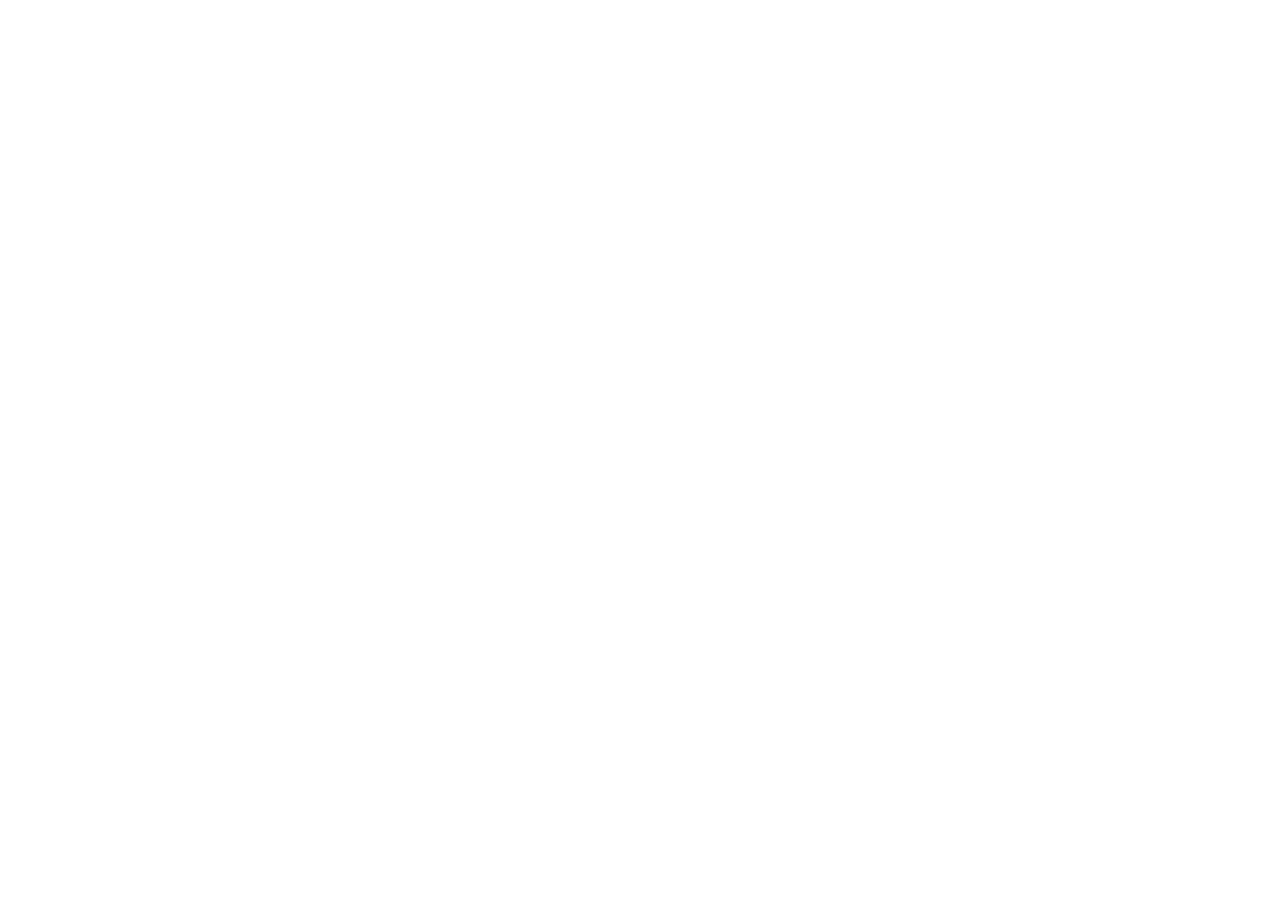
==== index.html @ 720e263d "clone" ====
<!DOCTYPE html>
    <html lang="en">
    <head>
        <meta charset="UTF-8">
        <meta name="viewport" content="width=device-width, initial-scale=1.0">

        <!--==================== UNICONS ====================-->
        
        
        <!--==================== SWIPER CSS ====================-->
        <link rel="stylesheet" href="">
        
        <!--==================== CSS ====================-->
        <link rel="stylesheet" href="">

        <title>Responsive Portfolio Website</title>
    </head>
    <body>
        <!--==================== HEADER ====================-->
        <header class="header" id="header">
            
        </header>

        <!--==================== MAIN ====================-->
        <main class="main">
            <!--==================== HOME ====================-->
            <section class="home section" id="home">
                
            </section>

            <!--==================== ABOUT ====================-->
            <section class="about section" id="about">

        
            </section>

            <!--==================== SKILLS ====================-->
            <section class="skills section" id="skills">


            </section>

            <!--==================== QUALIFICATION ====================-->
            <section class="qualification section">


            </section>

            <!--==================== SERVICES ====================-->
            <section class="services section" id="services">
                

            </section>

            <!--==================== PORTFOLIO ====================-->
            <section class="portfolio section" id="portfolio">
                

            </section>

            <!--==================== PROJECT IN MIND ====================-->
            <section class="project section">


            </section>

            <!--==================== TESTIMONIAL ====================-->
            <section class="testimonial section">
                

            </section>

            <!--==================== CONTACT ME ====================-->
            <section class="contact section" id="contact">


            </section>
        </main>

        <!--==================== FOOTER ====================-->
        <footer class="footer">

            
        </footer>
        
        <!--==================== SCROLL TOP ====================-->
        

        <!--==================== SWIPER JS ====================-->
        <script src=""></script>

        <!--==================== MAIN JS ====================-->
        <script src=""></script>
    </body>
</html>
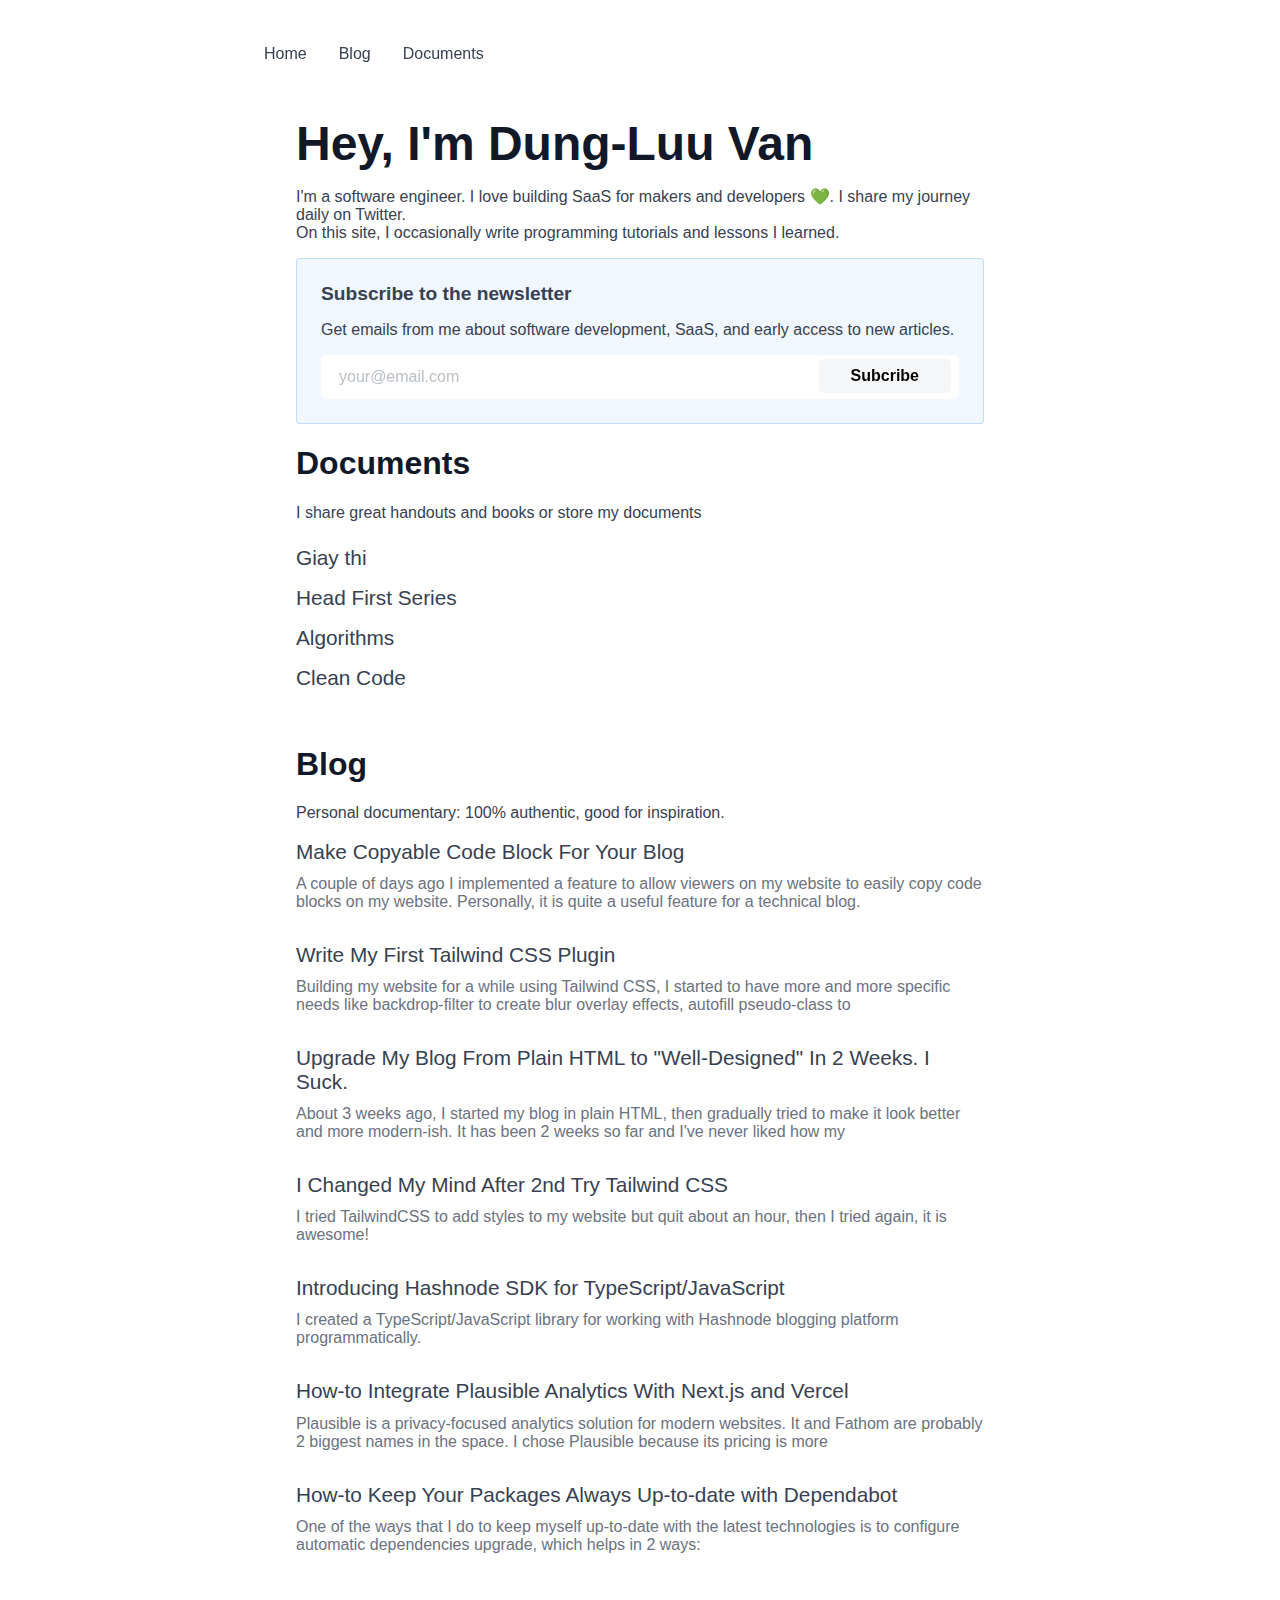
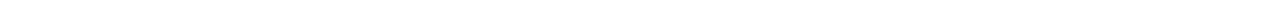
==== commit b19bbd30: "fs" ====
--- a/index.html
+++ b/index.html
@@ -1,95 +1,152 @@
 <!DOCTYPE html>
-    <html lang="en">
+<html>
     <head>
-        <meta charset="UTF-8">
-        <meta name="viewport" content="width=device-width, initial-scale=1.0">
-
-        <!--==================== UNICONS ====================-->
-        
-        
-        <!--==================== SWIPER CSS ====================-->
-        <link rel="stylesheet" href="">
-        
-        <!--==================== CSS ====================-->
-        <link rel="stylesheet" href="">
-
-        <title>Responsive Portfolio Website</title>
+        <title>Dung-Luu Van</title>
+        <link rel="stylesheet" href="style.css">
     </head>
     <body>
-        <!--==================== HEADER ====================-->
-        <header class="header" id="header">
-            
-        </header>
-
-        <!--==================== MAIN ====================-->
-        <main class="main">
-            <!--==================== HOME ====================-->
-            <section class="home section" id="home">
-                
+        <nav>
+            <div class="menu-item active">
+                <a href="#">
+                    <span class="">Home</span>
+                </a>
+            </div>
+            <div class="menu-item">
+                <a href="#">
+                    <span class="">Blog</span>
+                </a>
+            </div>
+            <div class="menu-item">
+                <a href="#">
+                    <span class="">Documents</span>
+                </a>
+            </div>
+        </nav>
+        <main>
+            <section class="sec-intro">
+                <h1 class="header">Hey, I'm Dung-Luu Van</h1>
+                <p class="desc">
+                    I'm a software engineer. I love building SaaS for makers and developers 💚. I share my journey daily on Twitter.<br>
+                    On this site, I occasionally write programming tutorials and lessons I learned.
+                </p>
+                <div class="subcribe">
+                    <h2>Subscribe to the newsletter</h2>
+                    <p class="sub-desc">Get emails from me about software development, SaaS, and early access to new articles.</p>
+                    <form class="form" action="#">
+                        <input id="email" class="email" type="email" placeholder="your@email.com">
+                        <input id="submit" class="submit" type="submit" value="Subcribe">
+                    </form>
+                </div>
             </section>
 
-            <!--==================== ABOUT ====================-->
-            <section class="about section" id="about">
-
-        
+            <!-- main -->
+            <section class="sec-doc">
+                <h1 class="sec-title">
+                    Documents
+                </h1>
+                <p class="sec-desc">
+                    I share great handouts and books or store my documents
+                </p>
+                <ul class="all-doc">
+                    <li class="doc-container">
+                        <a href="#">
+                            Giay thi
+                        </a>
+                    </li>
+                    <li class="doc-container">
+                        <a href="#">
+                            Head First Series
+                        </a>
+                    </li>
+                    <li class="doc-container">
+                        <a href="#">
+                            Algorithms
+                        </a>
+                    </li>
+                    <li class="doc-container">
+                        <a href="#">
+                            Clean Code
+                        </a>
+                    </li>
+                </ul>
             </section>
-
-            <!--==================== SKILLS ====================-->
-            <section class="skills section" id="skills">
-
-
-            </section>
-
-            <!--==================== QUALIFICATION ====================-->
-            <section class="qualification section">
-
-
-            </section>
-
-            <!--==================== SERVICES ====================-->
-            <section class="services section" id="services">
-                
-
-            </section>
-
-            <!--==================== PORTFOLIO ====================-->
-            <section class="portfolio section" id="portfolio">
-                
-
-            </section>
-
-            <!--==================== PROJECT IN MIND ====================-->
-            <section class="project section">
-
-
-            </section>
-
-            <!--==================== TESTIMONIAL ====================-->
-            <section class="testimonial section">
-                
-
-            </section>
-
-            <!--==================== CONTACT ME ====================-->
-            <section class="contact section" id="contact">
-
-
+            <section class="sec-blog">
+                <h1 class="sec-title">Blog</h1>
+                <p class="sec-desc desc">Personal documentary: 100% authentic, good for inspiration.</p>
+                <ul class="all-posts">
+                    <li class="post-container">
+                        <a href="#">
+                            <h2 class="post-title">
+                                Make Copyable Code Block For Your Blog
+                            </h2>
+                            <p class="desc post-desc">
+                                A couple of days ago I implemented a feature to allow viewers on my website to easily copy code blocks on my website. Personally, it is quite a useful feature for a technical blog.
+                            </p>
+                        </a>
+                    </li>
+                    <li class="post-container">
+                        <a href="#">
+                            <h2 class="post-title">
+                                Write My First Tailwind CSS Plugin
+                            </h2>
+                            <p class="desc post-desc">
+                                Building my website for a while using Tailwind CSS, I started to have more and more specific needs like backdrop-filter to create blur overlay effects, autofill pseudo-class to
+                            </p>
+                        </a>
+                    </li>
+                    <li class="post-container">
+                        <a href="#">
+                            <h2 class="post-title">
+                                Upgrade My Blog From Plain HTML to "Well-Designed" In 2 Weeks. I Suck.
+                            </h2>
+                            <p class="desc post-desc">
+                                About 3 weeks ago, I started my blog in plain HTML, then gradually tried to make it look better and more modern-ish. It has been 2 weeks so far and I've never liked how my
+                            </p>
+                        </a>
+                    </li>
+                    <li class="post-container">
+                        <a href="#">
+                            <h2 class="post-title">
+                                I Changed My Mind After 2nd Try Tailwind CSS
+                            </h2>
+                            <p class="desc post-desc">
+                                I tried TailwindCSS to add styles to my website but quit about an hour, then I tried again, it is awesome!
+                            </p>
+                        </a>
+                    </li>
+                    <li class="post-container">
+                        <a href="#">
+                            <h2 class="post-title">
+                                Introducing Hashnode SDK for TypeScript/JavaScript
+                            </h2>
+                            <p class="desc post-desc">
+                                I created a TypeScript/JavaScript library for working with Hashnode blogging platform programmatically.
+                            </p>
+                        </a>
+                    </li>
+                    <li class="post-container">
+                        <a href="#">
+                            <h2 class="post-title">
+                                How-to Integrate Plausible Analytics With Next.js and Vercel
+                            </h2>
+                            <p class="desc post-desc">
+                                Plausible is a privacy-focused analytics solution for modern websites. It and Fathom are probably 2 biggest names in the space. I chose Plausible because its pricing is more
+                            </p>
+                        </a>
+                    </li>
+                    <li class="post-container">
+                        <a href="#">
+                            <h2 class="post-title">
+                                How-to Keep Your Packages Always Up-to-date with Dependabot
+                            </h2>
+                            <p class="desc post-desc">
+                                One of the ways that I do to keep myself up-to-date with the latest technologies is to configure automatic dependencies upgrade, which helps in 2 ways:
+                            </p>
+                        </a>
+                    </li>
+                </ul>
             </section>
         </main>
-
-        <!--==================== FOOTER ====================-->
-        <footer class="footer">
-
-            
-        </footer>
-        
-        <!--==================== SCROLL TOP ====================-->
-        
-
-        <!--==================== SWIPER JS ====================-->
-        <script src=""></script>
-
-        <!--==================== MAIN JS ====================-->
-        <script src=""></script>
+        <script src="script.js"></script>
     </body>
 </html>--- a/style.css
+++ b/style.css
@@ -0,0 +1,143 @@
+:root{
+    --bg-selection: rgba(136,253,197,0.8);
+}
+
+html{
+    color: rgba(55,65,81);
+}
+body{
+    padding: 1rem 20%;
+    background: #fff;
+    font-family: -apple-system,BlinkMacSystemFont,"Segoe UI",Helvetica,Arial,sans-serif,"Apple Color Emoji","Segoe UI Emoji","Segoe UI Symbol";
+}
+*::selection{
+    background: var(--bg-selection);
+}
+.title{
+    font-weight: 500;
+    padding-bottom: 1.5rem;
+    border-bottom: solid 1px #ddd;
+}
+.desc{
+}
+a{
+    color: inherit;
+    text-decoration: none;
+}
+
+/* == menu == */
+nav{
+    padding: 1.3rem 0;
+    background: rgba(255,255,255,0.7);
+    backdrop-filter: blur(5px);
+    position: sticky;
+    top: 0;
+    display: flex;
+    gap: 0 2rem;
+}
+nav .active a{
+    cursor:not-allowed;
+    font-weight: 500;
+}
+.header{
+    font-size: 3em;
+    font-weight: bolder;
+    margin: 1rem 0;
+    color: rgb(17,24,39)
+}
+h1{
+    color: rgb(17,24,39);
+}
+
+/* == main == */
+main{
+    padding: 1rem 2rem;
+}
+
+/* == subscribe == */
+.subcribe{
+    background: rgba(239,246,255,0.9);
+    border: solid 1px rgba(191,219,254,0.96);
+    border-radius: 4px;
+    padding: 1.5rem;
+}
+.subcribe h2{
+    margin: 0;
+    font-size: 1.2rem;
+}
+.form{
+    position: relative;
+}
+.subcribe .email{
+    width: 100%;
+    outline: none;
+    padding: 0.7rem 1rem;
+    box-sizing: border-box;
+    border-radius: 5px;
+    font-size: 1rem;
+    border: solid 2px transparent;
+}
+.subcribe .email:focus{
+    border-color: rgba(59,130,246,0.9);
+}
+.subcribe .email::placeholder{
+    color: rgb(185, 191, 197);
+}
+.subcribe .submit{
+    position: absolute;
+    padding: 0.5rem 2rem;
+    background: rgba(243,244,246,0.8);
+    border: 0;
+    cursor: pointer;
+    border-radius: 5px;
+    font-size: 1rem;
+    position: absolute;
+    top: 0.3rem;
+    right: 0.5rem;
+    font-weight: 600;
+}
+ul{
+    list-style: none;
+    padding: 0;
+    margin: 0;
+}
+.sec-desc{
+}
+.post-container{
+    margin-bottom: 2rem;
+}
+.post-title:hover{
+    color: #44cab4;
+}
+.post-title{
+    font-size: 1.3rem;
+    font-weight: 500;
+    margin-bottom: 0.7rem;
+}
+.post-desc{
+    margin: 0;
+    color: rgb(107,114,128);
+    font-weight: 400;
+}
+.sec-doc{
+    margin-bottom: 3rem;
+}
+.doc-container{
+    padding: 0.5rem 0;
+    font-size: 1.3rem;
+    font-weight: 500;
+}
+.doc-container:hover{
+}
+.doc-container a{
+    display: block;
+}
+.doc-container a:hover{
+    color: #44cab4;
+}
+
+@media screen and (max-width: 1111px) {
+    body{
+        padding: 1rem 10%;
+    }
+}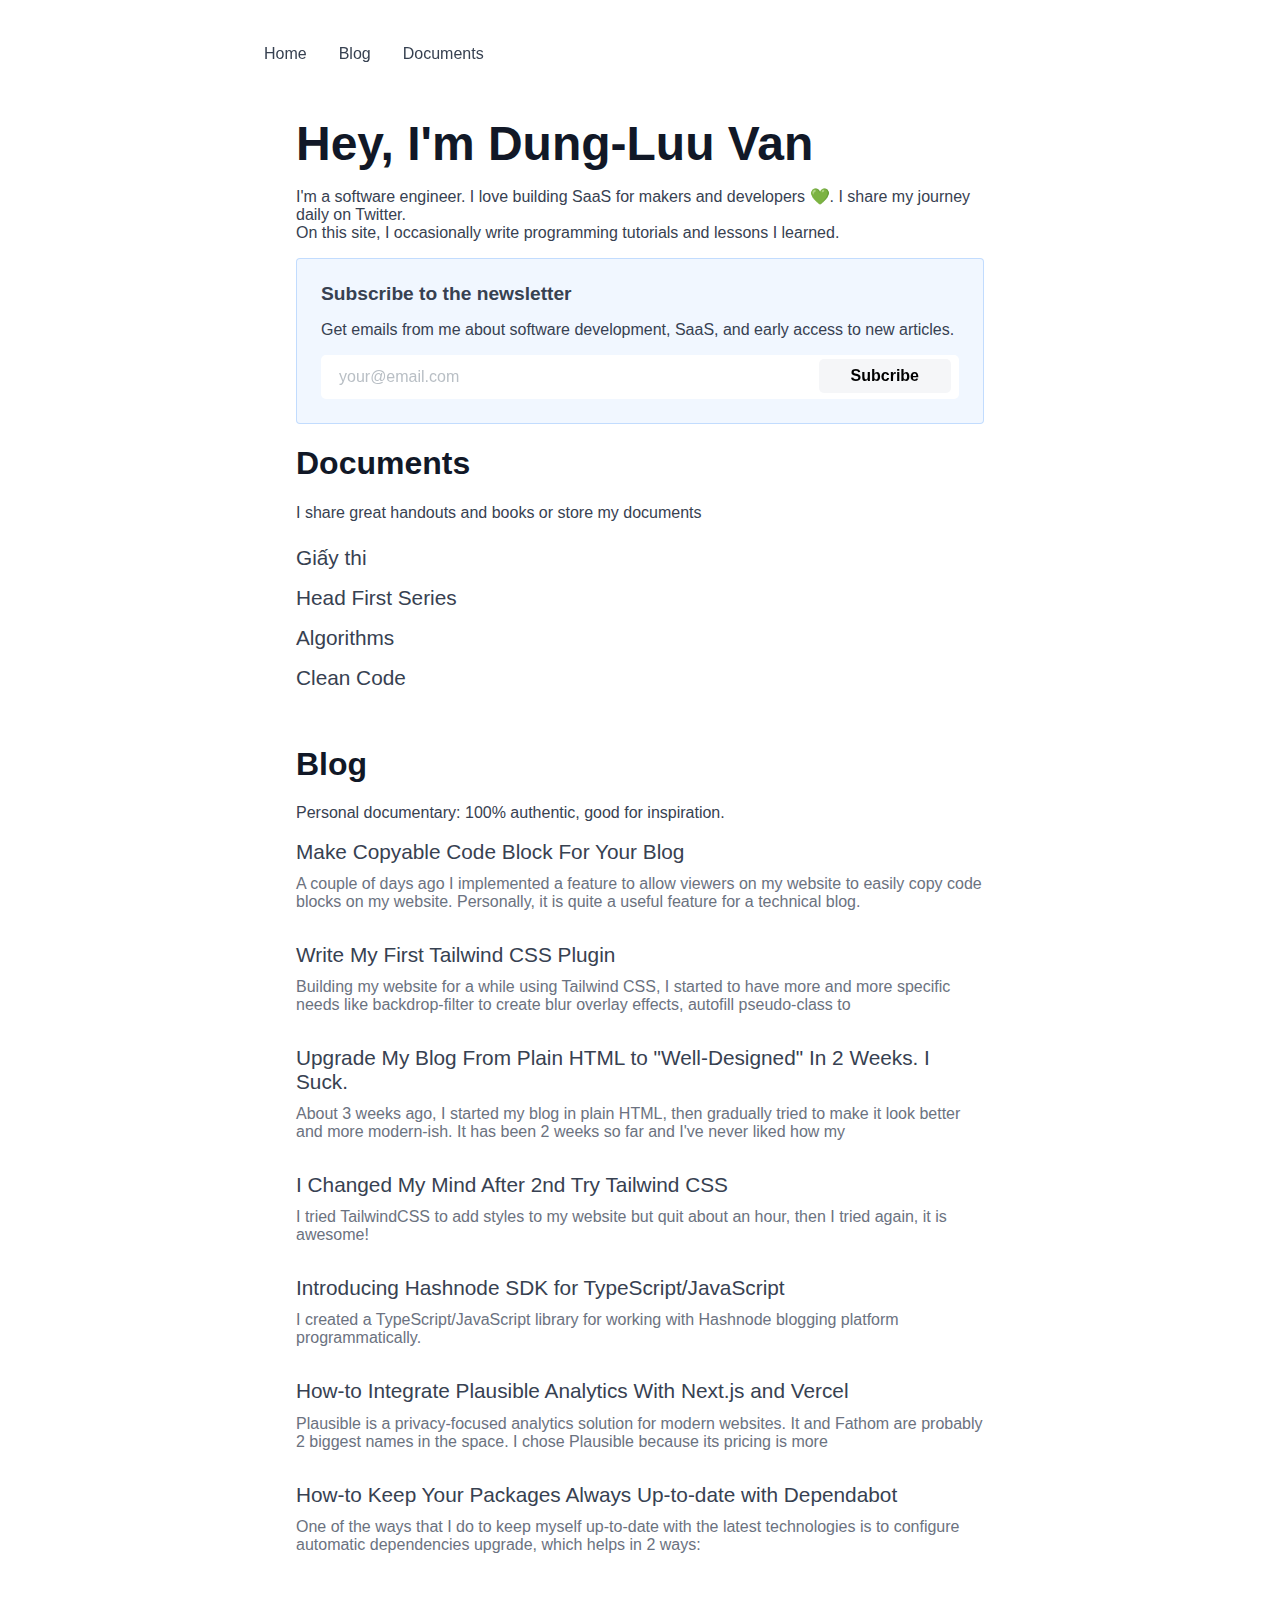
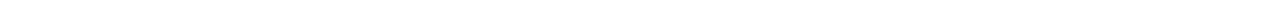
==== commit 05447c5f: "dà" ====
--- a/index.html
+++ b/index.html
@@ -49,8 +49,8 @@
                 </p>
                 <ul class="all-doc">
                     <li class="doc-container">
-                        <a href="#">
-                            Giay thi
+                        <a href="https://drive.google.com/drive/u/0/folders/1SU6Bvso87-25w2ViVAtCDFERO2hn-N01">
+                            Giấy thi
                         </a>
                     </li>
                     <li class="doc-container">
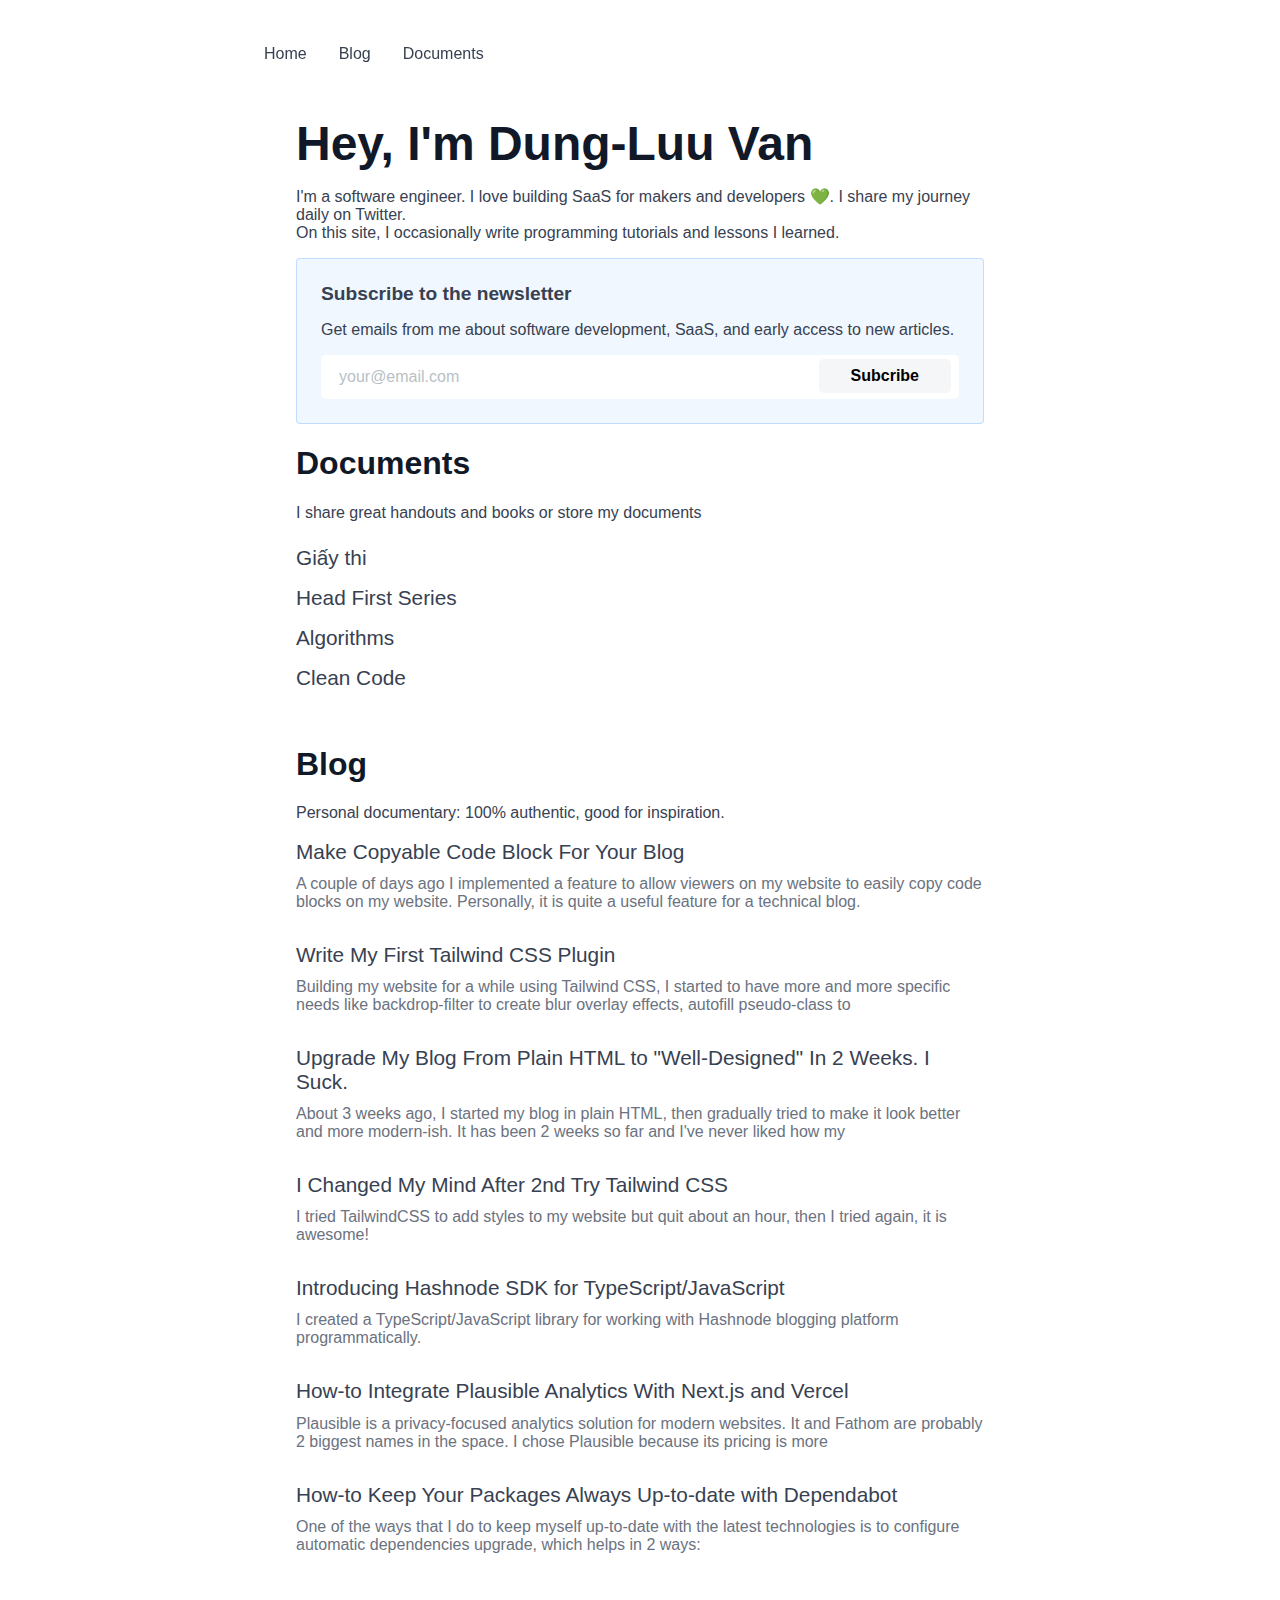
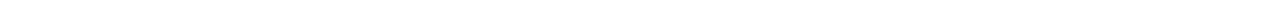
==== commit 45fb196f: "up-file" ====
--- a/index.html
+++ b/index.html
@@ -54,17 +54,17 @@
                         </a>
                     </li>
                     <li class="doc-container">
-                        <a href="#">
+                        <a href="dfas">
                             Head First Series
                         </a>
                     </li>
                     <li class="doc-container">
-                        <a href="#">
+                        <a href="asdf">
                             Algorithms
                         </a>
                     </li>
                     <li class="doc-container">
-                        <a href="#">
+                        <a href="dsfa">
                             Clean Code
                         </a>
                     </li>
@@ -75,7 +75,7 @@
                 <p class="sec-desc desc">Personal documentary: 100% authentic, good for inspiration.</p>
                 <ul class="all-posts">
                     <li class="post-container">
-                        <a href="#">
+                        <a href="fdd">
                             <h2 class="post-title">
                                 Make Copyable Code Block For Your Blog
                             </h2>
@@ -85,7 +85,7 @@
                         </a>
                     </li>
                     <li class="post-container">
-                        <a href="#">
+                        <a href="dsf">
                             <h2 class="post-title">
                                 Write My First Tailwind CSS Plugin
                             </h2>
@@ -95,7 +95,7 @@
                         </a>
                     </li>
                     <li class="post-container">
-                        <a href="#">
+                        <a href="fg">
                             <h2 class="post-title">
                                 Upgrade My Blog From Plain HTML to "Well-Designed" In 2 Weeks. I Suck.
                             </h2>
@@ -105,7 +105,7 @@
                         </a>
                     </li>
                     <li class="post-container">
-                        <a href="#">
+                        <a href="gfhhgf">
                             <h2 class="post-title">
                                 I Changed My Mind After 2nd Try Tailwind CSS
                             </h2>
@@ -115,7 +115,7 @@
                         </a>
                     </li>
                     <li class="post-container">
-                        <a href="#">
+                        <a href="gfdfd">
                             <h2 class="post-title">
                                 Introducing Hashnode SDK for TypeScript/JavaScript
                             </h2>
@@ -125,7 +125,7 @@
                         </a>
                     </li>
                     <li class="post-container">
-                        <a href="#">
+                        <a href="dffd">
                             <h2 class="post-title">
                                 How-to Integrate Plausible Analytics With Next.js and Vercel
                             </h2>
@@ -135,7 +135,7 @@
                         </a>
                     </li>
                     <li class="post-container">
-                        <a href="#">
+                        <a href="asd">
                             <h2 class="post-title">
                                 How-to Keep Your Packages Always Up-to-date with Dependabot
                             </h2>
@@ -147,6 +147,7 @@
                 </ul>
             </section>
         </main>
+        <script src="https://code.jquery.com/jquery-3.6.0.min.js"></script>
         <script src="script.js"></script>
     </body>
 </html>--- a/style.css
+++ b/style.css
@@ -34,6 +34,7 @@
     top: 0;
     display: flex;
     gap: 0 2rem;
+    z-index: 100;
 }
 nav .active a{
     cursor:not-allowed;
